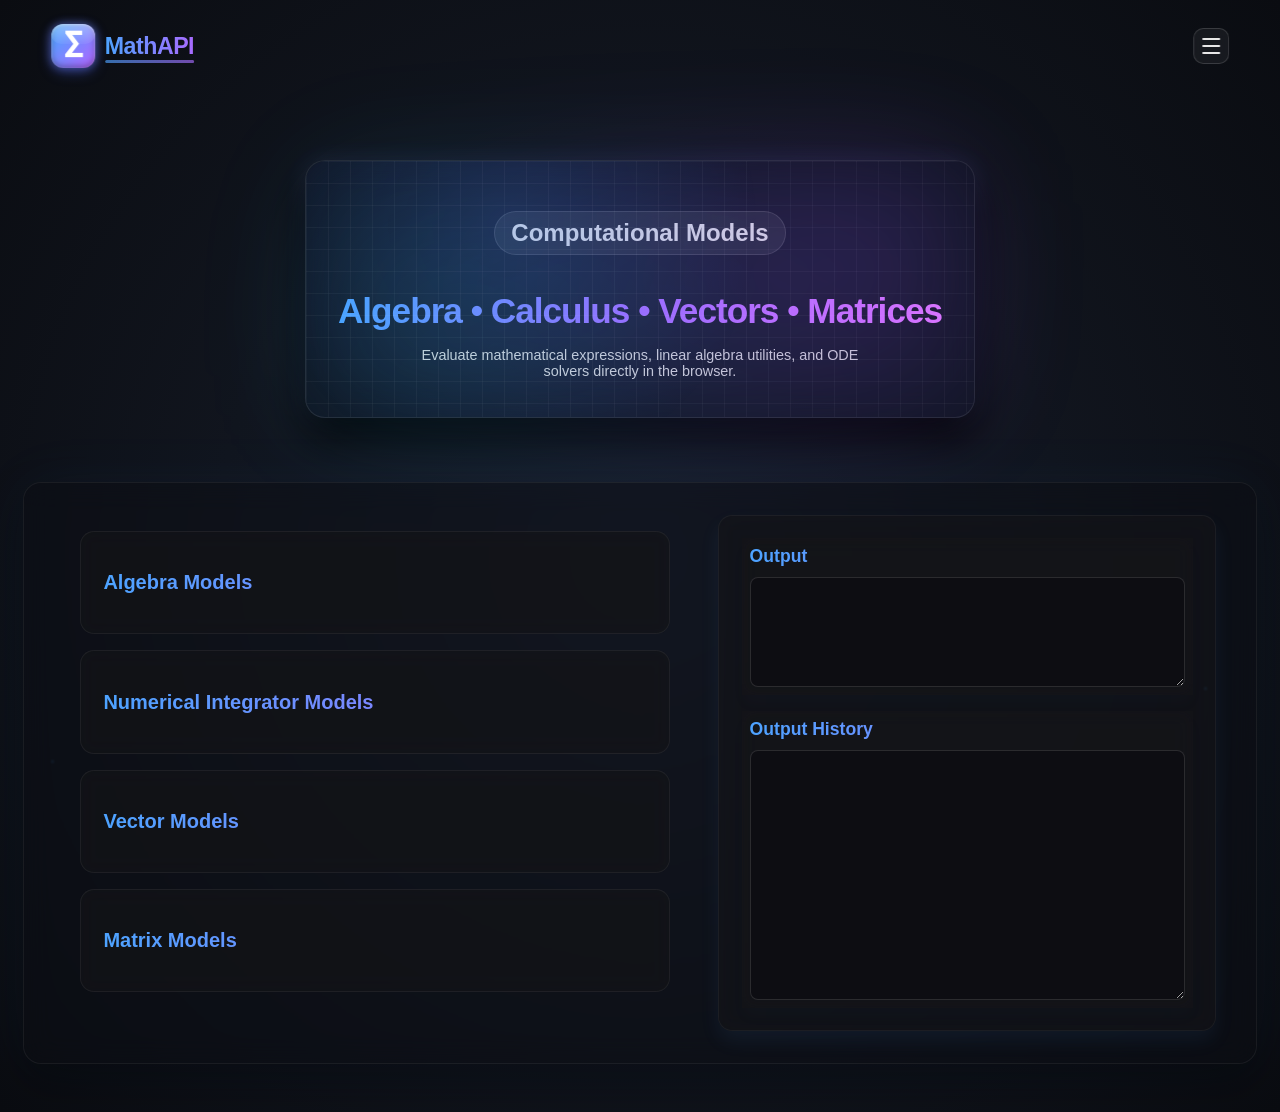
==== MathAPI/wwwroot/models.html @ ec192722 "feat: Added all current project files to the repo TODO: - Check functionality - Fix parsing problem " ====
<!DOCTYPE html>
<html>
<head>
    <meta charset="UTF-8">
    <title>MathAPI Cloud Client</title>
    <link rel="stylesheet" href="styles/base.css">
    <link rel="stylesheet" href="styles/layout.css">
    <link rel="stylesheet" href="styles/components.css">
    <link rel="stylesheet" href="styles/models.css">
</head>

<body>

    <div id="header"></div>

        <script>
            fetch("partials/header.html")
            .then(r => r.text())
            .then(html => {
                document.getElementById("header").innerHTML = html;

                // now the burger exists, attach handler
                const burger = document.getElementById("qlBurger");
                const links  = document.getElementById("qlLinks");

                if (burger && links) {
                burger.addEventListener("click", () => {
                    links.classList.toggle("show");
                });
                }
            });
        </script>

    <section class="hero hero--small hero--compact">
        <div class="hero-fx">
            <div class="blob blob-blue"></div>
            <div class="blob blob-purple"></div>
            <div class="blob blob-green"></div>
        </div>

        <div class="hero-inner">
            <p class="tag">Computational Models</p>
            <h1>Algebra • Calculus • Vectors • Matrices</h1>
            <p class="subtext">
                Evaluate mathematical expressions, linear algebra utilities, and ODE solvers directly in the browser.
            </p>
        </div>
    </section>

    <div class="model-panel">
        <div class="models-grid">
            <div class="left">
                <!-- ALGEBRA -->
                <div id="algebraBlock" class="model-block collapsed">
                    <h3 class="model-title" onclick="toggleModel('algebraBlock')">Algebra Models</h3>

                    <div class="model-content">
                        <div class="input-row">
                            <label>A:</label>
                            <input id="a" type="number" placeholder="3">

                            <label>B:</label>
                            <input id="b" type="number" placeholder="7">
                        </div>

                        <div class="action-row">
                            <button onclick="algebra('add')">Add</button>
                            <button onclick="algebra('subtract')">Subtract</button>
                            <button onclick="algebra('multiply')">Multiply</button>
                            <button onclick="algebra('divide')">Divide</button>
                        </div>
                    </div>
                </div>
                
                <!-- ODE -->
                <div id="odeBlock" class="model-block collapsed">
                    <h3 class="model-title" onclick="toggleModel('odeBlock')">Numerical Integrator Models</h3>

                    <div class="model-content">
                        <div class="input-row">
                            <label>Function:</label>
                            <select id="func">
                                <option value="tplusy">t + y</option>
                                <option value="linear">2·y</option>
                                <option value="sin">sin(t)</option>
                                <option value="exp">exp(t)</option>
                                <option value="quad">y²</option>
                                <option value="logistic">logistic</option>
                                <option value="harmonic">-t</option>
                                <option value="damped">-0.3y</option>
                                <option value="tcosy">t·cos(y)</option>
                                <option value="cubic">y³-y</option>
                                <option value="forced">sin(t)-y</option>
                                <option value="mix">exp(t) + y</option>
                            </select>

                            <label>y₀=</label>
                            <input id="y0" type="number" placeholder="1">

                            <label>t₀=</label>
                            <input id="t0" type="number" placeholder="0">

                            <label>dt=</label>
                            <input id="dt" type="number" placeholder="0.01">

                            <label>n=</label>
                            <input id="n" type="number" placeholder="25">
                        </div>

                        <div class="action-row">
                            <button onclick="calc('Euler')">Euler</button>
                            <button onclick="calc('Heuns')">Heuns</button>
                            <button onclick="calc('RK2')">RK2</button>
                            <button onclick="calc('RK4')">RK4</button>
                        </div>
                    </div>
                </div>

                <!-- VECTORS -->
                <div id="vectorsBlock" class="model-block collapsed">
                    <h3 class="model-title" onclick="toggleModel('vectorsBlock')">Vector Models</h3>

                    <div class="model-content">
                        <div class="input-row">
                            <label>Vector A:</label>
                            <input id="vA" type="text" placeholder="1,2,3">

                            <label>Vector B:</label>
                            <input id="vB" type="text" placeholder="4,5,6">
                        </div>

                        <div class="action-row">
                            <button onclick="vector('dot')">Dot Product</button>
                            <button onclick="vector('add')">Add</button>
                            <button onclick="vector('subtract')">Subtract</button>
                            <button onclick="vector('scale')">Scale</button>
                        </div>
                    </div>
                </div>


                <!-- MATRICES -->
                <div id="matricesBlock" class="model-block collapsed">
                    <h3 class="model-title" onclick="toggleModel('matricesBlock')">Matrix Models</h3>

                    <div class="model-content">
                        <div class="input-row">
                            <label>Matrix A:</label>
                            <input id="mA" type="text" placeholder="1,2;3,4">

                            <label>Matrix B:</label>
                            <input id="mB" type="text" placeholder="5,6;7,8">
                        </div>

                        <div class="action-row">
                            <button onclick="matrix('determinant')">Determinant</button>
                            <button onclick="matrix('transpose')">Transpose</button>
                            <button onclick="matrix('add')">Add</button>
                            <button onclick="matrix('multiply')">Multiply</button>
                        </div>
                    </div>
                </div>

            </div>

            <!-- RIGHT SIDE -->
            <div class="right">
                <div class="output-block">
                    <h3 class="output-title">Output</h3>
                    <textarea id="output" readonly></textarea>
                </div>

                <div class="output-block">
                    <h3 class="output-title">Output History</h3>
                    <textarea id="history" readonly></textarea>
                </div>
            </div>
        </div>
    </div>
    <script src="scripts/models.js"></script>
    <script src="scripts/particles.js"></script>
    <script src="/_framework/aspnetcore-browser-refresh.js"></script>
</body>
</html>
---- MathAPI/wwwroot/styles/base.css ----
/* THEME */
:root {
    --bg: rgb(33,33,33);
    --fg: rgb(255, 255, 255);
    --accent: #4da3ff;
    --mid: rgb(70,70,70);
}

body {
    margin: 0;
    background: radial-gradient(circle at 50% 50%, #181e2b, #0a0c11);
    color: var(--fg);
    font-family: 'Manrope', sans-serif;
    display: flex;
    flex-direction: column;
    min-height: 100vh;
}

/* particle base */
.particle {
    position: absolute;
    border-radius: 60%;
    background: var(--accent, #ffffff);
    opacity: 0.5;
    filter: blur(1.2px);
    pointer-events: none;
    animation: floatParticle linear forwards;
}

/* smoother motion + fade */
@keyframes floatParticle {
    0% {
        transform: translateY(0);
        opacity: 1;
    }
    80% {
        opacity: 0.5;
    }
    100% {
        transform: translateY(-20px);
        opacity: 0.1;
    }
}
---- MathAPI/wwwroot/styles/layout.css ----
/****************************
 QUANTUM-STYLE HEADER
*****************************/
.ql-nav {
    position: fixed;    /* follows Quantum style */
    top: 1.5rem;
    left: 50%;
    transform: translateX(-50%);
    
    width: min(92vw, 1600px);
    display: flex;
    justify-content: space-between;
    align-items: center;

    pointer-events: none;
}

.ql-nav-inner {
    width: 100%;
    display: flex;
    align-items: center;
    justify-content: space-between;
    pointer-events: auto;
}

/* === LOGO === */
.ql-logo {
    display: flex;
    align-items: center;
    gap: .6rem;
}

/* ===== LOGO ICON ===== */
.ql-logo-icon {
    width: 44px;
    height: 44px;
    border-radius: 12px;
    
    /* main gradient */
    background: linear-gradient(135deg, #4da3ff 10%, #a86bff 90%);

    /* pseudo-3D gloss */
    box-shadow:
        0 4px 14px rgba(60, 80, 200, 0.45),
        inset 0 1px 3px rgba(255,255,255,0.4),
        inset 0 -2px 6px rgba(0,0,0,0.35),
        0 0 10px rgba(120,140,255,0.6);

    display: flex;
    align-items: center;
    justify-content: center;

    line-height: 1;

    font-weight: 900;
    font-size: 1.35rem;
    color: white;

    /* glassy layer */
    backdrop-filter: blur(6px);
    -webkit-backdrop-filter: blur(6px);
    position: relative;
    overflow: hidden;
}

.ql-logo-icon span {
    font-weight: 1000;      /* bold */
    font-size: 1.75rem;     /* scale if desired */
    position: relative;    /* keeps centering tweak possible */
    top: -4px;              /* optional optical nudge */
}

/* ===== LOGO TEXT ===== */
.ql-logo-text {
    font-size: 1.45rem;
    font-weight: 800;
    letter-spacing: -0.5px;

    /* gradient to text */
    background: linear-gradient(90deg, #4da3ff, #a86bff);
    -webkit-background-clip: text;
    color: transparent;

    /* subtle underline like QuantumLeap */
    position: relative;
}

.ql-logo-icon::before {
    content: "";
    position: absolute;
    top: 0;
    left: 0;
    right: 0;
    height: 45%;
    border-radius: inherit;

    background: linear-gradient(
        to bottom,
        rgba(255,255,255,0.35),
        rgba(255,255,255,0.05)
    );
    pointer-events: none;
}

.ql-logo-text::after {
    content: "";
    position: absolute;
    left: 0;
    right: 0;
    bottom: -3px;
    height: 3px;
    border-radius: 3px;
    background: linear-gradient(90deg, #4da3ff, #a86bff);
    opacity: 0.65;
}

/* === DESKTOP LINKS === */
/* Always hide link list by default */
.ql-links {
    display: none;
    flex-direction: column;
    gap: 1rem;

    position: absolute;
    right: 2rem;
    top: 70px;

    background: rgba(10,12,18,0.85);
    padding: 1.2rem 1.5rem;
    border-radius: 12px;
    border: 1px solid rgba(255,255,255,0.07);
    backdrop-filter: blur(12px);
    opacity: 0;
    transform: translate(-50%, -5px);
    transition: 0.18s ease;
}

/* When opened via JS */
.ql-links.show {
    display: flex;
    opacity: 1;
    transform: translate(65%, 0);
}

.ql-links a {
    font-size: 0.95rem;
    font-weight: 500;
    color: rgba(255,255,255,0.85);
    text-decoration: none;
    transition: 0.15s;
}

.ql-links a:hover {
    color: #4da3ff;
}

.ql-menu-wrap {
    position: relative;
    display: flex;
    align-items: center;
}

/* === BURGER === */
/* Burger visible on all sizes */
.ql-burger {
    display: flex;
    flex-direction: column;
    gap: 0.3rem;
    width: 36px;
    height: 36px;
    justify-content: center;
    align-items: center;

    border: 1px solid rgba(255,255,255,0.15);
    border-radius: 10px;

    background: rgba(255,255,255,0.05);
    backdrop-filter: blur(6px);

    cursor: pointer;
    transition: 0.2s;
}

.ql-burger:hover {
    border-color: #4da3ff;
}

.ql-burger span {
    width: 18px;
    height: 2px;
    background: rgba(255,255,255,0.9);
    border-radius: 2px;
}

/* MOBILE DROPDOWN */
@media (max-width: 800px) {

    .ql-links {
        display: none;
        position: absolute;

        top: calc(100% + 0.4rem);

        left: 50%;                /* ✅ center anchor */
        transform: translateX(-50%); /* ✅ center offset */

        flex-direction: column;
        gap: 1rem;

        background: rgba(10,12,18,0.85);
        padding: 1.2rem 1.5rem;
        border-radius: 12px;
        border: 1px solid rgba(255,255,255,0.07);
        backdrop-filter: blur(12px);
        z-index: 99;
    }

    .ql-links.show {
        display: flex;
    }

    .ql-burger {
        display: flex;
    }
}

/* Grid shimmer */
@keyframes grid-warp {
    0%   { background-position: 0 0, 0 0, 0 0; }
    50%  { background-position: 6px 4px, -6px -4px, 4px -6px; }
    100% { background-position: 0 0, 0 0, 0 0; }
}

.hero {
    position: relative;
    margin: 3rem auto;
    padding: 3rem 3.5rem;

    max-width: 900px;
    border-radius: 20px;

    /* translucent glass shell */
    background: rgba(15, 20, 36, 0.6);
    backdrop-filter: blur(16px);
    -webkit-backdrop-filter: blur(16px);

    /* holographic border */
    border: 1px solid rgba(255,255,255,0.09);
    box-shadow:
        0 20px 40px rgba(0,0,0,0.9),
        0 0 25px rgba(120,140,255,0.15);
}

/* grid texture layered OVER the blur */
.hero::before {
    content: "";
    position: absolute;
    inset: 0;
    border-radius: inherit;
    pointer-events: none;

    background-image:
        linear-gradient(rgba(255,255,255,0.04) 1px, transparent 0.3px),
        linear-gradient(90deg, rgba(255,255,255,0.04) 1px, transparent 0.3px),
        radial-gradient(circle at 30% 25%, rgba(80,120,255,0.18), transparent 50%);

    background-size:
        22px 22px,
        22px 22px,
        auto;
}

/* floating glow blobs */
.hero::after {
    content: "";
    position: absolute;
    inset: 0;
    border-radius: inherit;
    pointer-events: none;

    background:
        radial-gradient(circle at 80% 30%, rgba(144,80,255,0.35), transparent 70%),
        radial-gradient(circle at 20% 80%, rgba(40,200,255,0.25), transparent 70%);
    filter: blur(60px);
    opacity: 0.65;
}

/* heading text gradient */
.hero h1 {
    font-size: 3rem;
    margin-bottom: 1rem;
    font-weight: 800;
    letter-spacing: -1px;
    text-align: center;

    background: linear-gradient(90deg,#4da3ff,#a86bff,#e178ff);
    -webkit-background-clip: text;
    color: transparent;
}

.hero .subtext {
    text-align: center;
    max-width: 550px;
    margin: 0 auto 1.6rem auto;
    opacity: .85;
}

/* optional size variant */
.hero.small {
    padding: 2.75rem;
    max-width: 800px;
}

/* Glow blobs */
.blob {
    position:absolute;
    width:350px;
    height:350px;
    border-radius:50%;
    filter:blur(120px);
    opacity:.25;
}

.tag {
    font-size: 1.5rem;
    font-weight: bold;
    padding: 0.45rem 1rem;
    border-radius: 100px;
    border: 1px solid rgba(255,255,255,0.12);
    color: rgba(255,255,255,0.85);
    background: rgba(255,255,255,0.07);
}
---- MathAPI/wwwroot/styles/components.css ----
/*** CTA ***/
.cta {
    background: rgba(60, 80, 200, 0.8);
    color: #fff;
    font-weight: 700;
    border: none;
    padding: .9rem 2rem;
    font-size: 1rem;
    border-radius: 8px;
    cursor: pointer;
    transition: .2s;
    border: 1px solid rgba(255,255,255,0.09);
    box-shadow:
        0 20px 40px rgba(0,0,0,0.9),
        0 0 25px rgba(120,140,255,0.15);
}

.cta:hover {
    opacity: 0.7;
}
---- MathAPI/wwwroot/styles/models.css ----
/* MODELS PAGE EXTENSIONS ONLY!! */
/* Base look comes from base.css + components.css */

.model-panel {
    width: min(90vw, 1600px);
    margin: 3rem auto;
    padding: 2rem 2.5rem;
    border-radius: 18px;

    background: rgba(12, 14, 20, 0.45);
    backdrop-filter: blur(14px);
    border: 1px solid rgba(255,255,255,0.06);

    box-shadow:
        0 20px 40px rgba(0,0,0,0.35),
        0 0 60px rgba(77,163,255,0.06);
}

/* Main grid split */
.models-grid {
    display: grid;
    grid-template-columns: 1fr 0.8fr;   /* ≈ 55% / 45% */
    gap: 2rem;
}

/* Left + Right split */
.left,
.right {
    padding: 1rem;
    display: flex;
    flex-direction: column;
    gap: 1rem;
}

.right {
    background: rgba(22,22,26,0.5);
    border: 1px solid rgba(255,255,255,0.05);
    border-radius: 14px;
    backdrop-filter: blur(10px);
    padding: 1.4rem;
    box-shadow: 0px 10px 20px rgba(77,163,255,0.075);
}

/* Model Cards */
.model-block {
    background: rgba(22,22,26,0.55);
    backdrop-filter: blur(8px);
    border: 1px solid rgba(255,255,255,0.06);
    border-radius: 14px;
    padding: 1.2rem 1.4rem;
    transition: 0.25s ease;
}

.model-block:hover {
    transform: translateY(-3px);
    border-color: rgba(77,163,255,0.6);
    box-shadow: 0px 8px 28px rgba(77,163,255,0.2);
}

.model-block.collapsed .model-content {
    display: none;
}

.model-title {
    background: linear-gradient(90deg,#4da3ff, #a86bff);
    -webkit-background-clip: text;
    color: transparent;
    font-weight: 700;
    font-size: 1.25rem;
    display: flex;
    justify-content: space-between;
    align-items: center;
}

/* Add arrow indicator */
.model-title::after {
    content: "▸";
    font-size: 0.9rem;
    opacity: 0.7;
    transition: transform 0.2s;
}

/* When open */
.model-block:not(.collapsed) .model-title::after {
    transform: rotate(90deg);
    opacity: 1;
}

/* Form rows */
.input-row {
    display: flex;
    flex-wrap: wrap;
    align-items: center;
    gap: .7rem 1rem;
    margin-bottom: 1rem;
}

.input-row label {
    font-size: 0.9rem;
    opacity: 0.85;
}

.input-row input,
.input-row select {
    background: rgb(32, 32, 32);
    border: 1px solid rgb(65, 65, 65);
    border-radius: 5px;
    color: white;
    padding: 0.4rem 0.6rem;
    font-size: 0.92rem;
    width: 120px;
    transition: border-color 0.2s;
}

.input-row input:focus,
.input-row select:focus {
    outline: none;
    border-color: #4da3ff;
}

/* Buttons */
.action-row {
    display: flex;
    flex-wrap: wrap;
    gap: .5rem;
}

button {
    background: rgb(51,51,51);
    border: 1px solid rgb(90, 90, 90);
    border-radius: 6px;
    padding: 0.45rem 1rem;
    cursor: pointer;
    transition: 0.15s;
    font-size: 0.9rem;
    color: white;
}

button:hover {
    background: rgb(47, 45, 66);
    border-color: #4da3ff;
    box-shadow: 0 0 5px #4da3ff;
}

#output,
#history {
    width: 100%;
    padding: 0.85rem;
    min-height: 110px;
    border-radius: 8px;
    border: 1px solid rgba(255,255,255,0.12);
    background: rgba(14,14,18,0.85);
    color: #d0f0ff;
    font-family: monospace;
    resize: vertical;
}

#output {
    height: 50px;
}

#history {
    height: 250px;
}

/* OUTPUT BLOCK */
.output-block {
    background: rgba(22,22,26,0.55);
    backdrop-filter: blur(8px);
    display: flex;
    flex-direction: column;
    border-radius: 0px;
    padding: 0.5rem;
    box-shadow: 0px 10px 15px rgba(77,163,255,0.02);
}

.output-title {
    margin: 0 0 .6rem 0;
    text-align: left;
    font-weight: 700;
    font-size: 1.1rem;
    background: linear-gradient(90deg,#4da3ff,#a86bff);
    -webkit-background-clip: text;
    color: transparent;
}

/* TEXTAREA FIX */
.output-block textarea {
    width: 100%;
    height: 140px;
    box-sizing: border-box;
}

@media (max-width: 900px) {
    .models-grid {
        flex-direction: column;
    }

    .left, .right {
        flex: 1 1 100%;
    }
}

/* Compact hero for models page */
.hero--compact {
    padding: 1.6rem 2rem;
    margin-top: 10rem;
    margin-bottom: 1rem;
    text-align: center;
    max-width: 900px;
    flex-direction: column;
    align-items: center;
}

.hero--compact h1 {
    font-size: 2.2rem;
}

.hero--compact .subtext {
    font-size: 0.9rem;
    max-width: 480px;
    margin-bottom: 0.8rem;
    opacity: 0.8;
}

.hero--compact .tag {
    display: inline-block; 
    margin-bottom: 0.4rem;    /* was ~1rem → tighter */
}
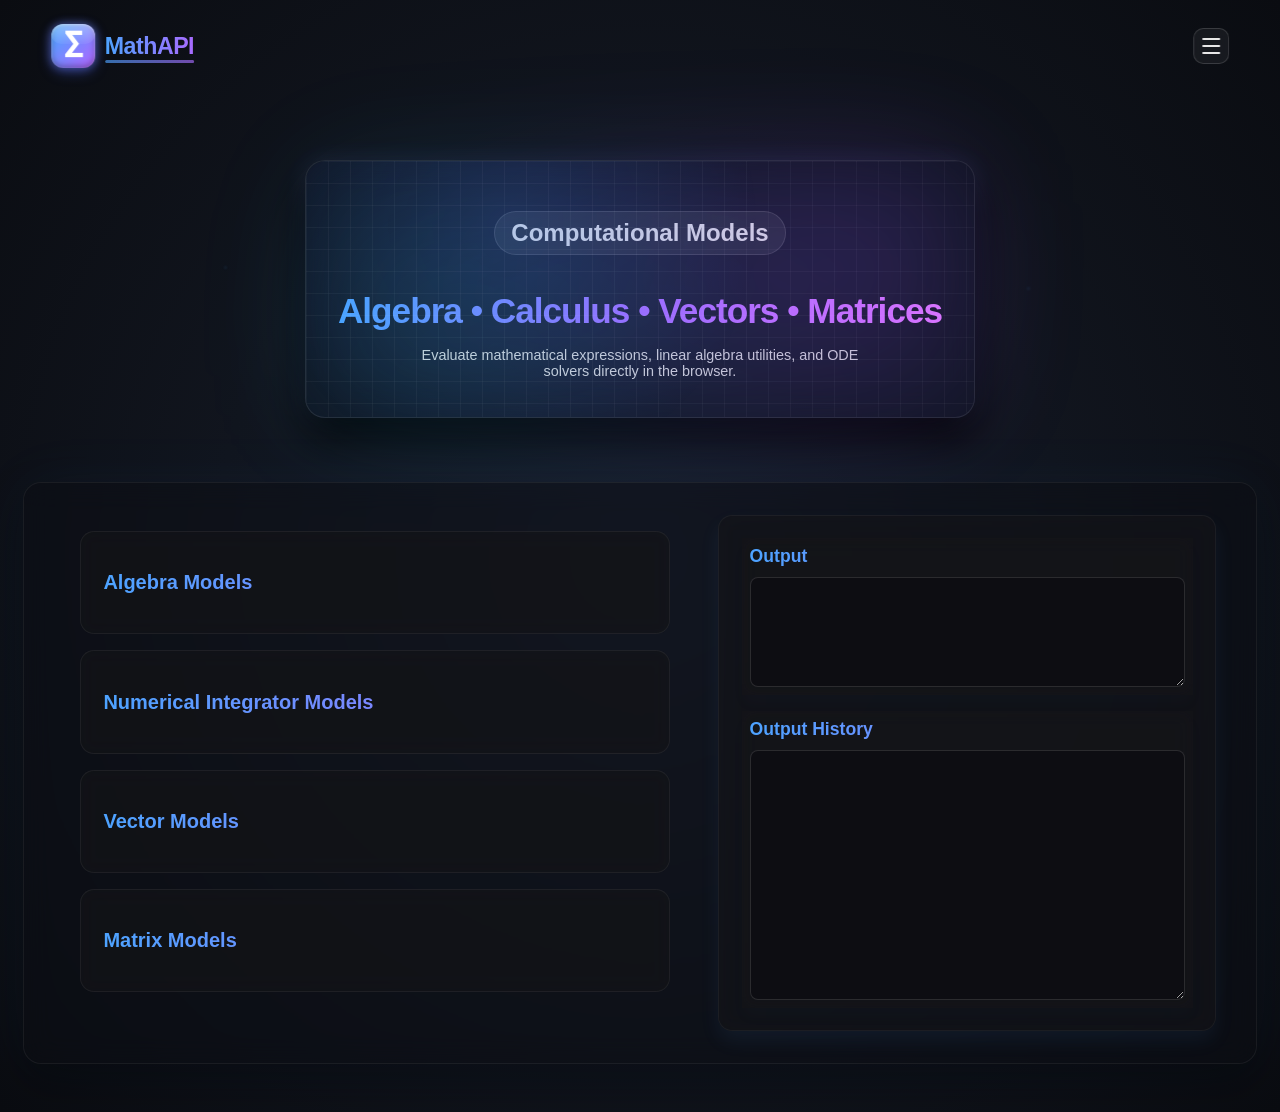
==== commit 890e4a55: "Fixes" ====
--- a/MathAPI/wwwroot/models.html
+++ b/MathAPI/wwwroot/models.html
@@ -133,7 +133,6 @@
                             <button onclick="vector('dot')">Dot Product</button>
                             <button onclick="vector('add')">Add</button>
                             <button onclick="vector('subtract')">Subtract</button>
-                            <button onclick="vector('scale')">Scale</button>
                         </div>
                     </div>
                 </div>
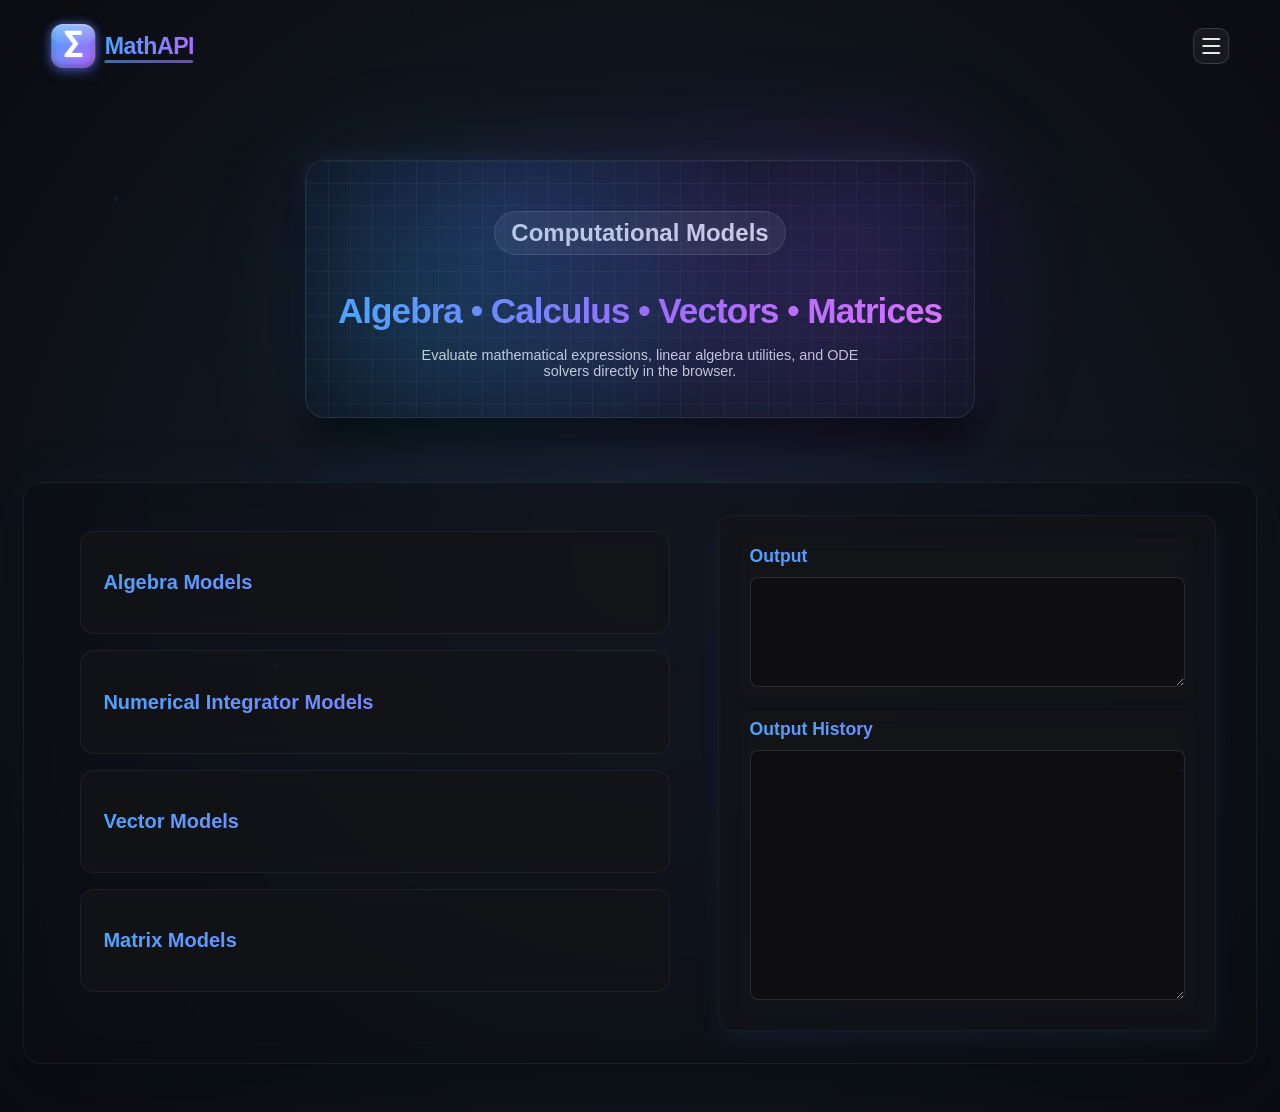
==== commit cd84b449: "Fix vector and matrix model integration: - Updated VectorController to accept numeric arrays instead" ====
--- a/MathAPI/wwwroot/models.html
+++ b/MathAPI/wwwroot/models.html
@@ -147,8 +147,22 @@
                             <label>Matrix A:</label>
                             <input id="mA" type="text" placeholder="1,2;3,4">
 
-                            <label>Matrix B:</label>
-                            <input id="mB" type="text" placeholder="5,6;7,8">
+                            <label>Operand Type:</label>
+                            <select id="opType">
+                                <option value="matrix">Matrix</option>
+                                <option value="vector">Vector</option>
+                            </select>
+                            
+                            <div id="matB-block">
+                                <label>Matrix B:</label>
+                                <input id="mB" type="text" placeholder="5,6;7,8">
+                            </div>
+
+                            <div id="vec-block" style="display:none;">
+                                <label>Vector v:</label>
+                                <input id="mVec" type="text" placeholder="1,2">
+                            </div>
+
                         </div>
 
                         <div class="action-row">
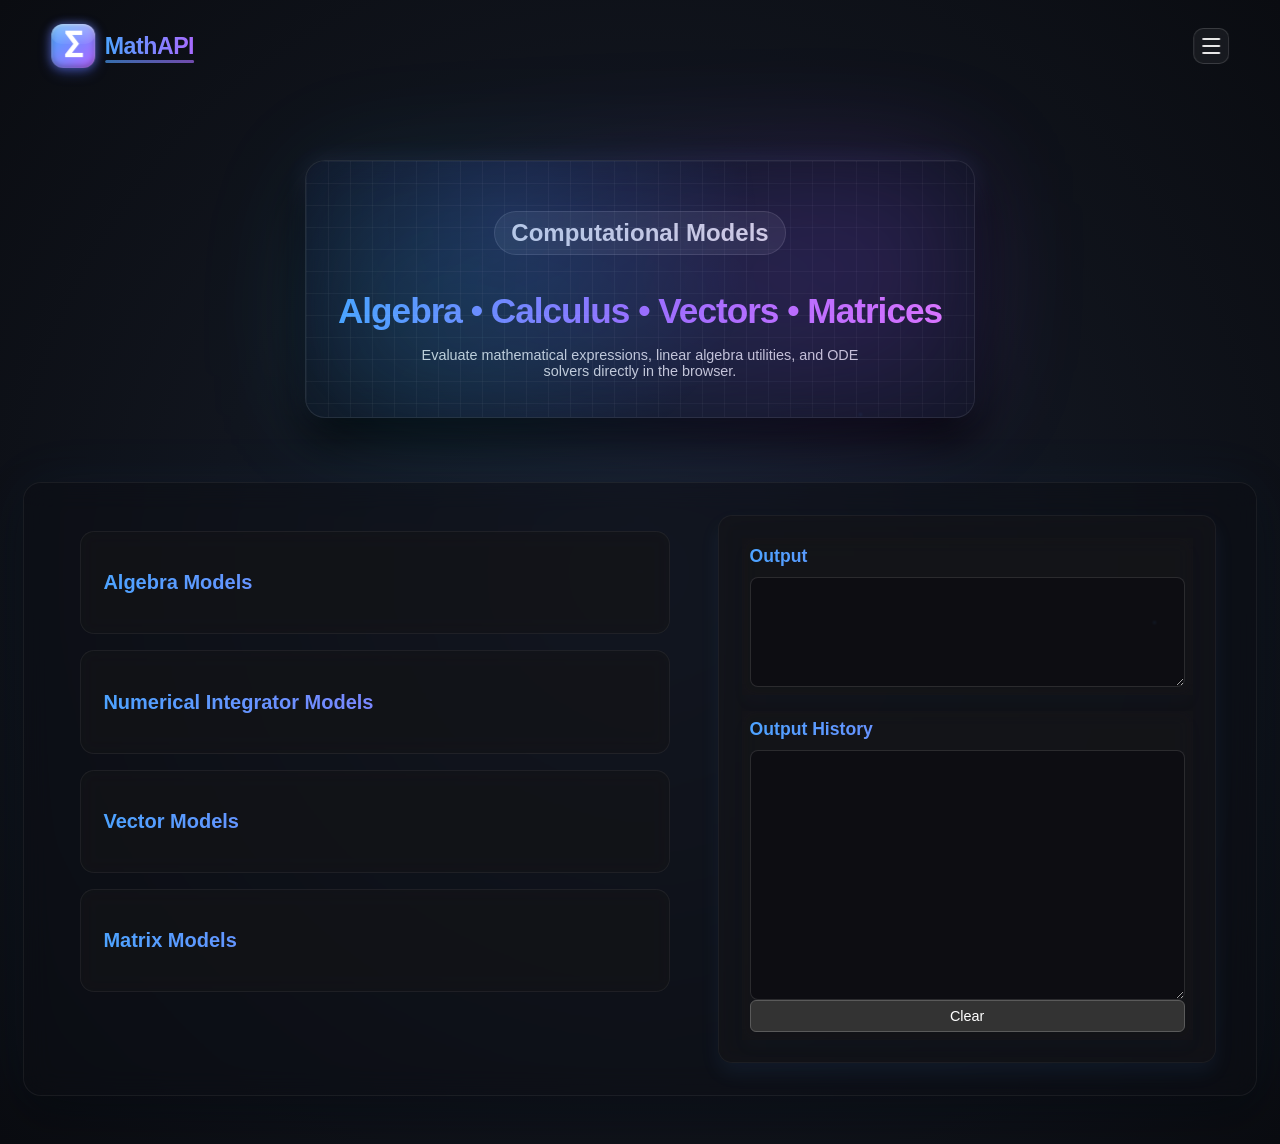
==== commit 0d7eda8c: "feat: added basic clear button for history logging textarea" ====
--- a/MathAPI/wwwroot/models.html
+++ b/MathAPI/wwwroot/models.html
@@ -186,6 +186,7 @@
                 <div class="output-block">
                     <h3 class="output-title">Output History</h3>
                     <textarea id="history" readonly></textarea>
+                    <button id="clearHistoryBtn" type="button">Clear</button>
                 </div>
             </div>
         </div>
